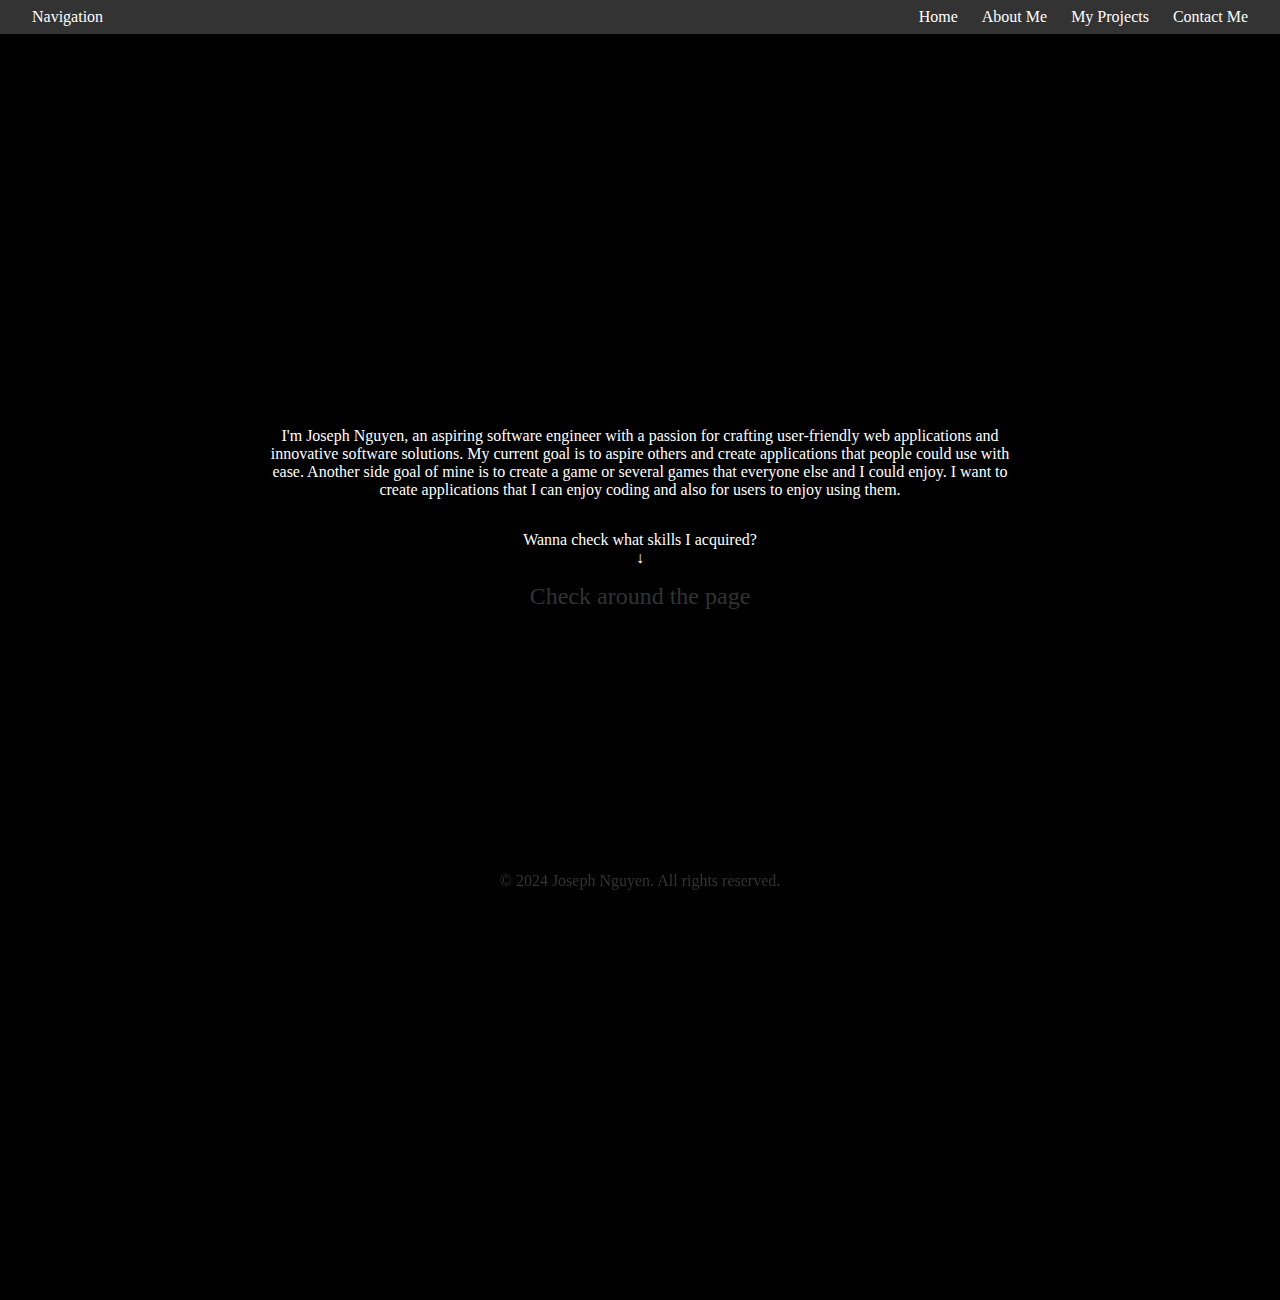
==== about.html @ 4ea5a6fb "Update about.html" ====
<!DOCTYPE html>
<html lang="en">

<head>
  <meta charset="UTF-8">
  <meta name="viewport" content="width=device-width, initial-scale=1.0">
  <link rel="stylesheet" href="styles.css">
  <link rel="stylesheet" href="about.css">
  <title>Who is Joseph Nguyen?</title>
</head>

<body>
  <!-- Nav Bar -->
  <header>
    <nav class="navbar">
      <div class="logo">Navigation</div>
      <ul class="nav-links">
        <li><a href="index.html">Home</a></li>
        <li><a href="about.html">About Me</a></li>
        <li><a href="projects.html">My Projects</a></li>
        <li><a href="contact.html">Contact Me</a></li>
      </ul>
    </nav>
  </header>

  <div class="about-container">
    <div class="about-text">
      <h2 class="headers">About Me</h2>
      <p>
        I'm Joseph Nguyen, an aspiring software engineer with a passion for crafting user-friendly
        web applications and innovative software solutions. My current goal is to aspire others and create
        applications
        that people could use with ease. Another side goal of mine is to create a game or several games that everyone
        else and I could enjoy.
        I want to create applications that I can enjoy coding and also for users to enjoy using them.
      </p>
    </div>
  </div>

  <div class="guide">
    <p>Wanna check what skills I acquired?</p>
    <p>&#8595;</p>
  </div>
  <div class="hidden-guide">
    <p class="hidden-content">Check around the page</p>
  </div>


  <p class="bottom-text">&copy; 2024 Joseph Nguyen. All rights reserved.</p>
  <script src="script.js"></script>
</body>

</html>
---- styles.css ----
/* General CSS */
* {
  margin: 0;
  padding: 0;
  box-sizing: border-box;
}

html {
  background: linear-gradient(60deg, red, pink, blue);
  background-size: 400% 400%;
  animation: gradient-animation 8s infinite;
  min-height: 100vh;
}

body {
  font-family: 'Times New Roman', Times, serif;
  min-height: 100%;
  color: #333;
}

@keyframes gradient-animation {
  0% {
    background-position: 0% 50%;
  }
  50% {
    background-position: 100% 50%;
  }
  100% {
    background-position: 0% 50%;
  } 
}

h1 {
  color: black;
  text-align: center;
  margin-top: 50px;
}

h2 {
  color: black;
  text-align: center;
  margin: auto;
}

.button {
  padding: 0.8rem 1.5rem;
  background-color: #007bff;
  color: white;
  text-decoration: none;
  border-radius: 5px;
  margin: 0.5rem;
  display: inline-block;
  transition: background-color 0.3s ease;
}

header {
  background-color: #333;
  color: white;
  padding: 0.5em 0;
  position: fixed;
  top: 0;
  width: 100%;
  z-index: 1000;
}

.button:hover {
  background-color: #0056b3;
}

.headers {
  color: black;
  text-align: center;
  margin: auto;
}

p {
  text-align: center;
}

p.bottom-text {
  position: fixed; /* Sticks to the viewport */
  bottom: 0;       /* Positions it at the bottom */
  width: 100%;     /* Makes it span the full width of the page */
  text-align: center; /* Centers the text */
  padding: 10px;   /* Optional: padding for spacing */
  z-index: 100;    /* Keeps it above other elements */
}

/* */


/* Nav bar */
.navbar {
  display: flex;
  justify-content: space-between;
  align-items: center;
  padding: 0 2em;
}

.nav-links {
  list-style: none;
  display: flex;
  margin: 0;
  padding: 0;
}

.nav-links li {
  margin-left: 1.5em;
}

.nav-links a {
  text-decoration: none;
  color: white;
  font-size: 1em;
  transition: color 0.3s;
}

.nav-links a:hover {
  color: #00bcd4;
}
/* */
---- about.css ----
/* About Section */

html {
  margin: 0;
  padding: 0;
  height: 100vh;
  background: black; /* Simulate darkness */
  color: white;
  overflow: hidden;
  cursor: none; /* Hide the default cursor */
}

.header {
  color: white;
}

.about-container {
  color: white;
  display: flex;
  align-items: center;
  justify-content: center;
  flex-wrap: wrap;
  gap: 1rem;
  margin: 2rem auto;
  max-width: 750px;
  margin-top: 400px;
}

.about-text {
  flex: 1; /* Allow the text to take up available space */
}

.about-photo {
  flex: 1; /* Allow the image to take up available space */
  text-align: center; /* Center the image horizontally if it's smaller */
}

.image-container {
  max-width: 300px;
  margin: 0, auto;
}

.image-container img {
  max-width: 100%;
  height: auto;
  display: block;
  height: auto; /* Maintain aspect ratio */
  border-radius: 10px; /* Optional: Add rounded corners */
  box-shadow: 0 4px 8px rgba(0, 0, 0, 0.1); /* Optional: Add a shadow */
}

.guide {
  color: white;
  position: relative;
  margin: 1rem;
}

/* The hidden content */
.hidden-content {
  position: relative;
  width: 100%;
  height: 100%;
  text-align: center;
  font-size: 1.5rem;
  display: flex;
  flex-direction: column;
  justify-content: center;
  align-items: center;
  background: black;
  z-index: -1;
}
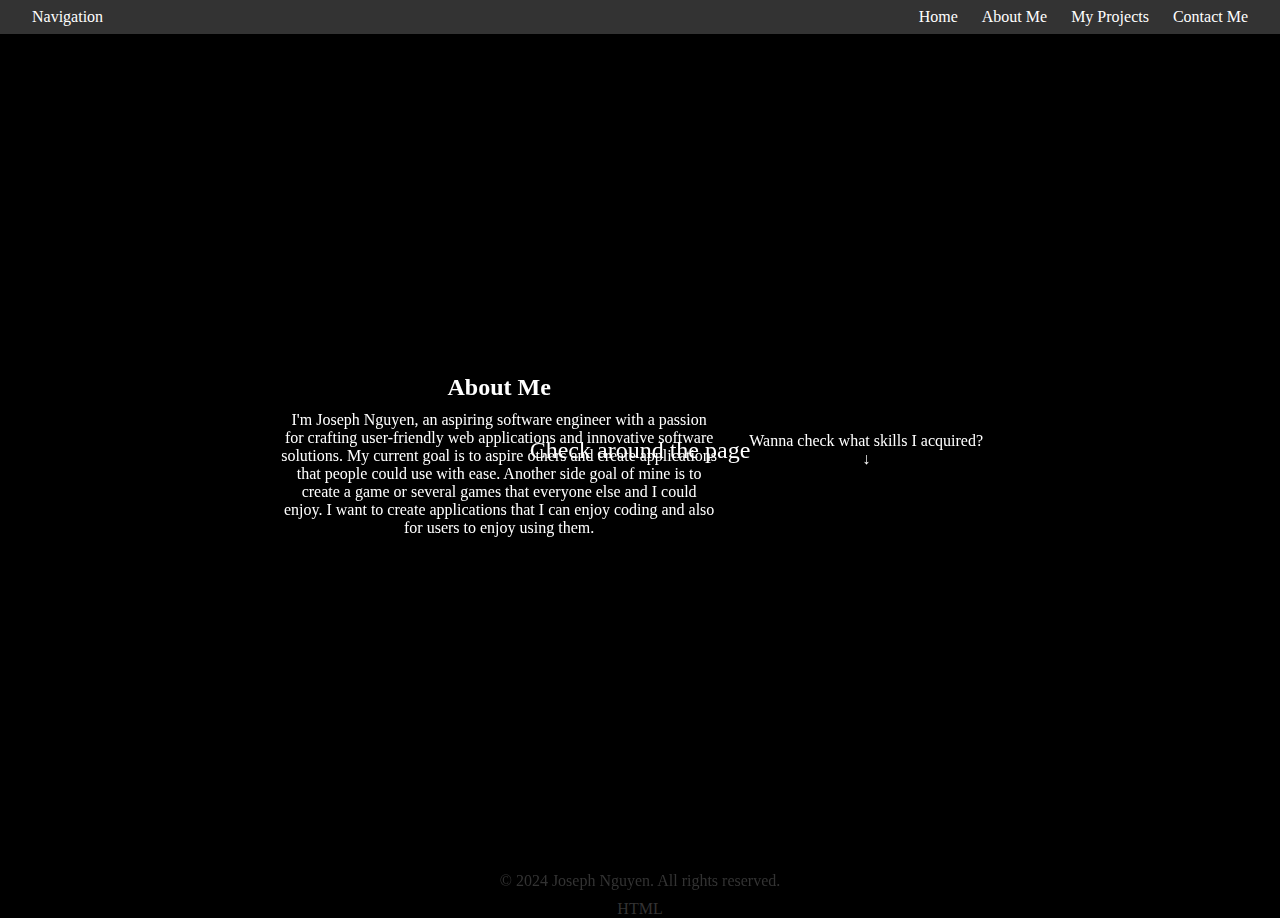
==== commit 82414fa6: "added hidden skill and move guide to about container div" ====
--- a/about.html
+++ b/about.html
@@ -35,16 +35,19 @@
         I want to create applications that I can enjoy coding and also for users to enjoy using them.
       </p>
     </div>
+    <div class="guide">
+      <p>Wanna check what skills I acquired?</p>
+      <p>&#8595;</p>
+    </div>
   </div>
 
-  <div class="guide">
-    <p>Wanna check what skills I acquired?</p>
-    <p>&#8595;</p>
-  </div>
-  <div class="hidden-guide">
-    <p class="hidden-content">Check around the page</p>
+  <div class="hidden-content">
+    <p>Check around the page</p>
   </div>
 
+  <div class="hidden-skill">
+    <p>HTML</p>
+  </div>
 
   <p class="bottom-text">&copy; 2024 Joseph Nguyen. All rights reserved.</p>
   <script src="script.js"></script>
--- a/about.css
+++ b/about.css
@@ -7,24 +7,34 @@
   background: black; /* Simulate darkness */
   color: white;
   overflow: hidden;
-  cursor: none; /* Hide the default cursor */
+
 }
 
-.header {
+.headers {
   color: white;
+  position: relative;
+  z-index: 10;
+  padding: 10px;
 }
 
 .about-container {
   color: white;
   display: flex;
-  align-items: center;
-  justify-content: center;
+  align-items: center; /* Center vertically */
+  justify-content: center; /* Center horizontally */
   flex-wrap: wrap;
   gap: 1rem;
-  margin: 2rem auto;
+  width: 100%; /* Ensure it spans the full width of the viewport */
   max-width: 750px;
-  margin-top: 400px;
+  height: 100vh; /* Take up the full viewport height */
+  padding: 1rem; /* Add some padding */
+  box-sizing: border-box; /* Ensure padding doesn't affect the layout size */
+  position: relative;
+  margin: 0 auto; /* Center horizontally (fallback) */
+  z-index: 10; /* Ensure it appears above the flashlight effect */
+  text-align: center; /* Align text content in the center */
 }
+
 
 .about-text {
   flex: 1; /* Allow the text to take up available space */
@@ -55,17 +65,32 @@
   margin: 1rem;
 }
 
-/* The hidden content */
 .hidden-content {
-  position: relative;
-  width: 100%;
-  height: 100%;
+  position: fixed; /* Ensure it stays in place */
+  top: 50%; /* Center vertically */
+  left: 50%; /* Center horizontally */
+  transform: translate(-50%, -50%);
   text-align: center;
   font-size: 1.5rem;
-  display: flex;
-  flex-direction: column;
-  justify-content: center;
-  align-items: center;
-  background: black;
-  z-index: -1;
-}+  color: white;
+  visibility: hidden; /* Hide initially */
+  opacity: 0;
+  transition: opacity 0.3s ease-in-out, visibility 0.3s ease-in-out;
+}
+
+body:hover .hidden-content {
+  visibility: visible;
+  opacity: 1; /* Gradually make it visible */
+}
+
+body::before {
+  content: '';
+  position: fixed;
+  top: 0;
+  left: 0;
+  background: radial-gradient(circle, transparent 100px, black 200px); /* Flashlight effect */
+  pointer-events: none; /* Allow interaction below the flashlight */
+  transform: translate(calc(var(--x, 50%) - 100px), calc(var(--y, 50%) - 100px));
+  transition: transform 0.1s ease-out;
+  z-index: 100; /* Make sure it’s above the main page but below text */
+}
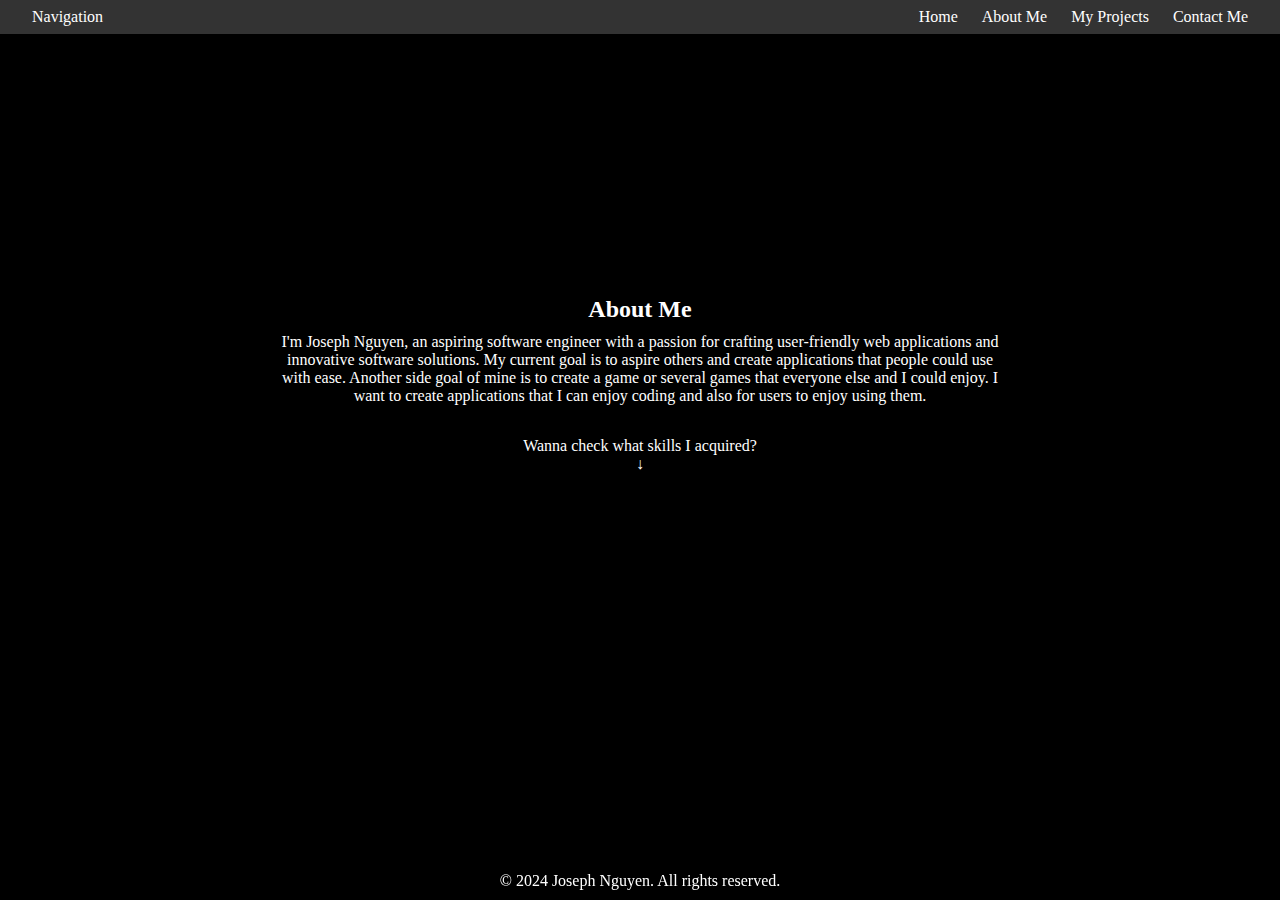
==== commit 9edd252a: "Added more skills and make it all hidden to all of them" ====
--- a/about.html
+++ b/about.html
@@ -45,9 +45,12 @@
     <p>Check around the page</p>
   </div>
 
-  <div class="hidden-skill">
-    <p>HTML</p>
-  </div>
+  <div class="hidden-skill" data-bottom="40%" data-left="20%"><p>HTML</p></div>
+  <div class="hidden-skill" data-bottom="20%" data-left="50%"><p>CSS</p></div>
+  <div class="hidden-skill" data-bottom="60%" data-left="80%"><p>C++</p></div>
+  <div class="hidden-skill" data-bottom="40%" data-left="90%"><p>C#</p></div>
+  <div class="hidden-skill" data-bottom="40%" data-left="90%"><p>Communications</p></div>
+  <div class="hidden-skill" data-bottom="40%" data-left="90%"><p>Time-Management</p></div>
 
   <p class="bottom-text">&copy; 2024 Joseph Nguyen. All rights reserved.</p>
   <script src="script.js"></script>
--- a/about.css
+++ b/about.css
@@ -7,7 +7,27 @@
   background: black; /* Simulate darkness */
   color: white;
   overflow: hidden;
+}
 
+body {
+  margin: 0;
+  padding: 0;
+  height: 100vh;
+  background: black;
+  color: white;
+  overflow: hidden;
+}
+
+body::before {
+  content: '';
+  position: fixed;
+  top: 0;
+  left: 0;
+  background: radial-gradient(circle, transparent 100px, black 200px); /* Flashlight effect */
+  pointer-events: none; /* Allow interaction below the flashlight */
+  transform: translate(calc(var(--x, 50%) - 100px), calc(var(--y, 50%) - 100px));
+  transition: transform 0.05s ease-out;
+  z-index: 100; /* Make sure it’s above the main page but below text */
 }
 
 .headers {
@@ -26,12 +46,12 @@
   gap: 1rem;
   width: 100%; /* Ensure it spans the full width of the viewport */
   max-width: 750px;
-  height: 100vh; /* Take up the full viewport height */
   padding: 1rem; /* Add some padding */
   box-sizing: border-box; /* Ensure padding doesn't affect the layout size */
   position: relative;
   margin: 0 auto; /* Center horizontally (fallback) */
-  z-index: 10; /* Ensure it appears above the flashlight effect */
+  top: 30%;
+  z-index: 100; /* Ensure it appears above the flashlight effect */
   text-align: center; /* Align text content in the center */
 }
 
@@ -40,36 +60,19 @@
   flex: 1; /* Allow the text to take up available space */
 }
 
-.about-photo {
-  flex: 1; /* Allow the image to take up available space */
-  text-align: center; /* Center the image horizontally if it's smaller */
-}
-
-.image-container {
-  max-width: 300px;
-  margin: 0, auto;
-}
-
-.image-container img {
-  max-width: 100%;
-  height: auto;
-  display: block;
-  height: auto; /* Maintain aspect ratio */
-  border-radius: 10px; /* Optional: Add rounded corners */
-  box-shadow: 0 4px 8px rgba(0, 0, 0, 0.1); /* Optional: Add a shadow */
-}
-
 .guide {
   color: white;
-  position: relative;
+  width: 100%; /* Ensure it spans the full width of the viewport */
   margin: 1rem;
+  top: 80%;
+  text-align: center;
 }
 
 .hidden-content {
   position: fixed; /* Ensure it stays in place */
-  top: 50%; /* Center vertically */
+  bottom: 45%; /* Center vertically */
   left: 50%; /* Center horizontally */
-  transform: translate(-50%, -50%);
+  transform: translate(-50%, 0);
   text-align: center;
   font-size: 1.5rem;
   color: white;
@@ -78,19 +81,24 @@
   transition: opacity 0.3s ease-in-out, visibility 0.3s ease-in-out;
 }
 
-body:hover .hidden-content {
+.hidden-skill {
+  position: fixed; /* Ensure it stays in place */
+  bottom: 30%; /* Center vertically */
+  left: 30%; /* Center horizontally */
+  text-align: center;
+  font-size: 1.5rem;
+  color: white;
+  visibility: hidden; /* Hide initially */
+  opacity: 0;
+  transition: opacity 0.3s ease-in-out, visibility 0.3s ease-in-out;
+}
+
+.hidden-content:hover {
   visibility: visible;
   opacity: 1; /* Gradually make it visible */
 }
 
-body::before {
-  content: '';
-  position: fixed;
-  top: 0;
-  left: 0;
-  background: radial-gradient(circle, transparent 100px, black 200px); /* Flashlight effect */
-  pointer-events: none; /* Allow interaction below the flashlight */
-  transform: translate(calc(var(--x, 50%) - 100px), calc(var(--y, 50%) - 100px));
-  transition: transform 0.1s ease-out;
-  z-index: 100; /* Make sure it’s above the main page but below text */
-}
+.hidden-skill:hover {
+  visibility: visible;
+  opacity: 1; /* Gradually make it visible */
+}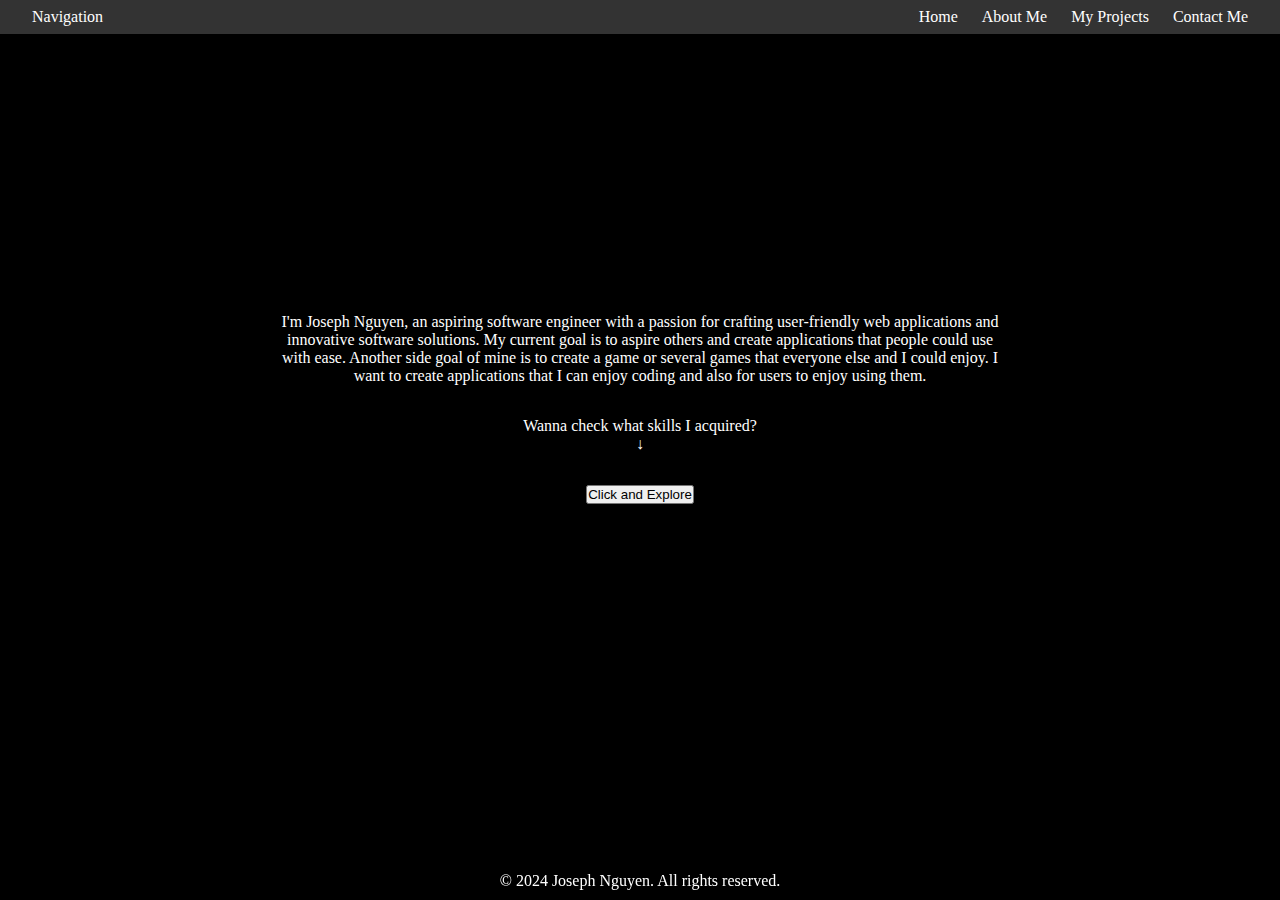
==== commit 8b48f389: "Update about.html" ====
--- a/about.html
+++ b/about.html
@@ -25,7 +25,7 @@
 
   <div class="about-container">
     <div class="about-text">
-      <h2 class="headers">About Me</h2>
+      <h2 class="about-header">About Me</h2>
       <p>
         I'm Joseph Nguyen, an aspiring software engineer with a passion for crafting user-friendly
         web applications and innovative software solutions. My current goal is to aspire others and create
@@ -39,18 +39,18 @@
       <p>Wanna check what skills I acquired?</p>
       <p>&#8595;</p>
     </div>
+    <div class="exposed-button">
+      <button>Click and Explore</button>
+    </div>
   </div>
 
-  <div class="hidden-content">
-    <p>Check around the page</p>
-  </div>
 
   <div class="hidden-skill" data-bottom="40%" data-left="20%"><p>HTML</p></div>
   <div class="hidden-skill" data-bottom="20%" data-left="50%"><p>CSS</p></div>
   <div class="hidden-skill" data-bottom="60%" data-left="80%"><p>C++</p></div>
   <div class="hidden-skill" data-bottom="40%" data-left="90%"><p>C#</p></div>
-  <div class="hidden-skill" data-bottom="40%" data-left="90%"><p>Communications</p></div>
-  <div class="hidden-skill" data-bottom="40%" data-left="90%"><p>Time-Management</p></div>
+  <div class="hidden-skill" data-bottom="80%" data-left="15%"><p>Communications</p></div>
+  <div class="hidden-skill" data-bottom="85%" data-left="60%"><p>Time-Management</p></div>
 
   <p class="bottom-text">&copy; 2024 Joseph Nguyen. All rights reserved.</p>
   <script src="script.js"></script>
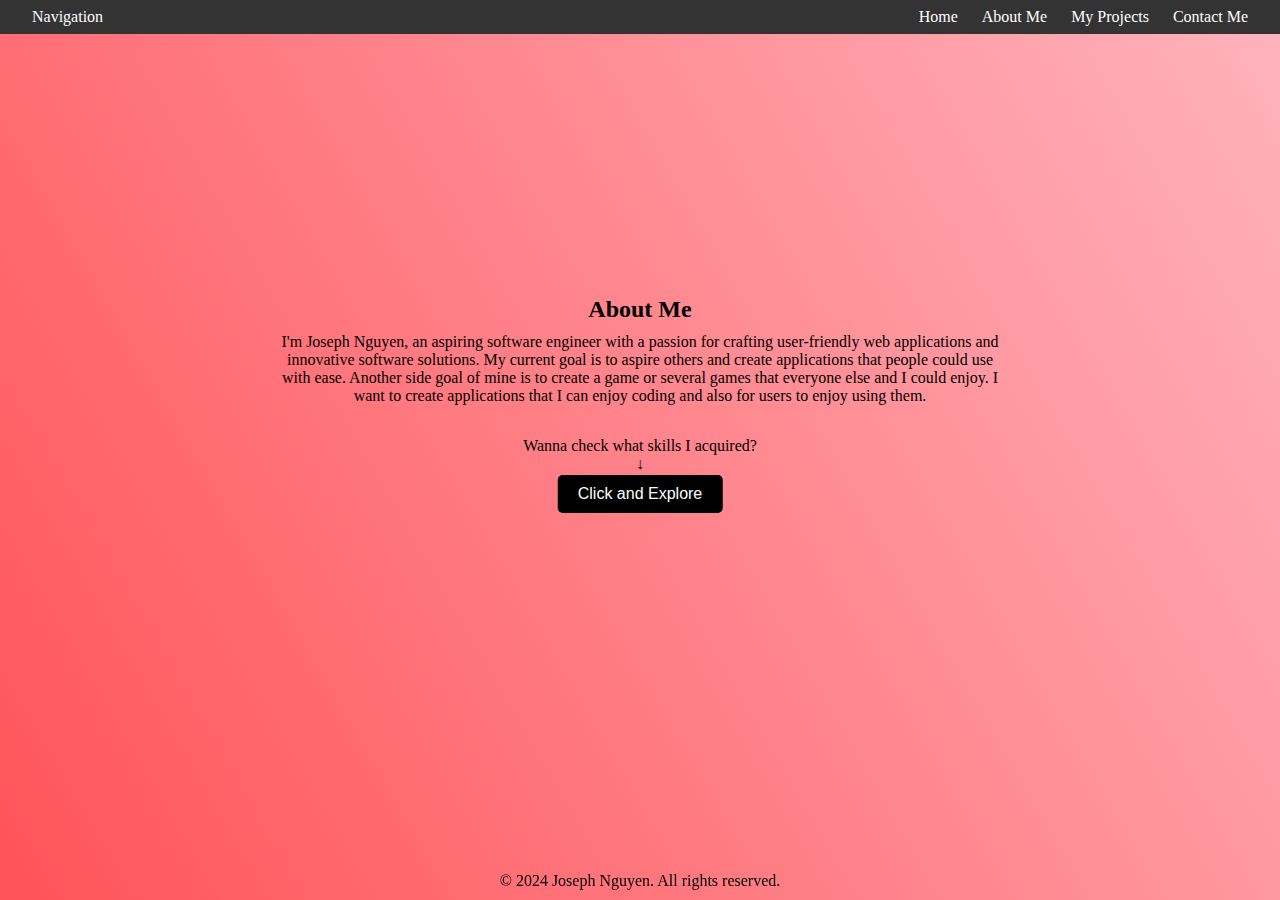
==== commit 61995d91: "fixed button position" ====
--- a/about.html
+++ b/about.html
@@ -39,8 +39,8 @@
       <p>Wanna check what skills I acquired?</p>
       <p>&#8595;</p>
     </div>
-    <div class="exposed-button">
-      <button>Click and Explore</button>
+    <div>
+      <button class="exposed-button">Click and Explore</button>
     </div>
   </div>
 
--- a/styles.css
+++ b/styles.css
@@ -78,6 +78,7 @@
 }
 
 p.bottom-text {
+  color: black;
   position: fixed; /* Sticks to the viewport */
   bottom: 0;       /* Positions it at the bottom */
   width: 100%;     /* Makes it span the full width of the page */
--- a/about.css
+++ b/about.css
@@ -4,8 +4,7 @@
   margin: 0;
   padding: 0;
   height: 100vh;
-  background: black; /* Simulate darkness */
-  color: white;
+  color: black;
   overflow: hidden;
 }
 
@@ -13,7 +12,6 @@
   margin: 0;
   padding: 0;
   height: 100vh;
-  background: black;
   color: white;
   overflow: hidden;
 }
@@ -30,15 +28,14 @@
   z-index: 100; /* Make sure it’s above the main page but below text */
 }
 
-.headers {
-  color: white;
+.about-header {
   position: relative;
   z-index: 10;
   padding: 10px;
 }
 
 .about-container {
-  color: white;
+  color: black;
   display: flex;
   align-items: center; /* Center vertically */
   justify-content: center; /* Center horizontally */
@@ -61,29 +58,36 @@
 }
 
 .guide {
-  color: white;
   width: 100%; /* Ensure it spans the full width of the viewport */
   margin: 1rem;
   top: 80%;
   text-align: center;
 }
 
-.hidden-content {
-  position: fixed; /* Ensure it stays in place */
-  bottom: 45%; /* Center vertically */
+.exposed-button {
+  padding: 10px 20px;
+  font-size: 16px;
+  background-color: black;
+  color: white;
+  border: none;
+  border-radius: 5px;
+  cursor: pointer;
+  position: fixed; /* Center relative to viewport */
+  bottom: 43%; /* Center vertically */
   left: 50%; /* Center horizontally */
   transform: translate(-50%, 0);
   text-align: center;
-  font-size: 1.5rem;
-  color: white;
-  visibility: hidden; /* Hide initially */
-  opacity: 0;
-  transition: opacity 0.3s ease-in-out, visibility 0.3s ease-in-out;
+  z-index: 100;
 }
+
+.exposed-button:hover {
+  background-color: #007bff;
+}
+
 
 .hidden-skill {
   position: fixed; /* Ensure it stays in place */
-  bottom: 30%; /* Center vertically */
+  bottom: 35%; /* Center vertically */
   left: 30%; /* Center horizontally */
   text-align: center;
   font-size: 1.5rem;
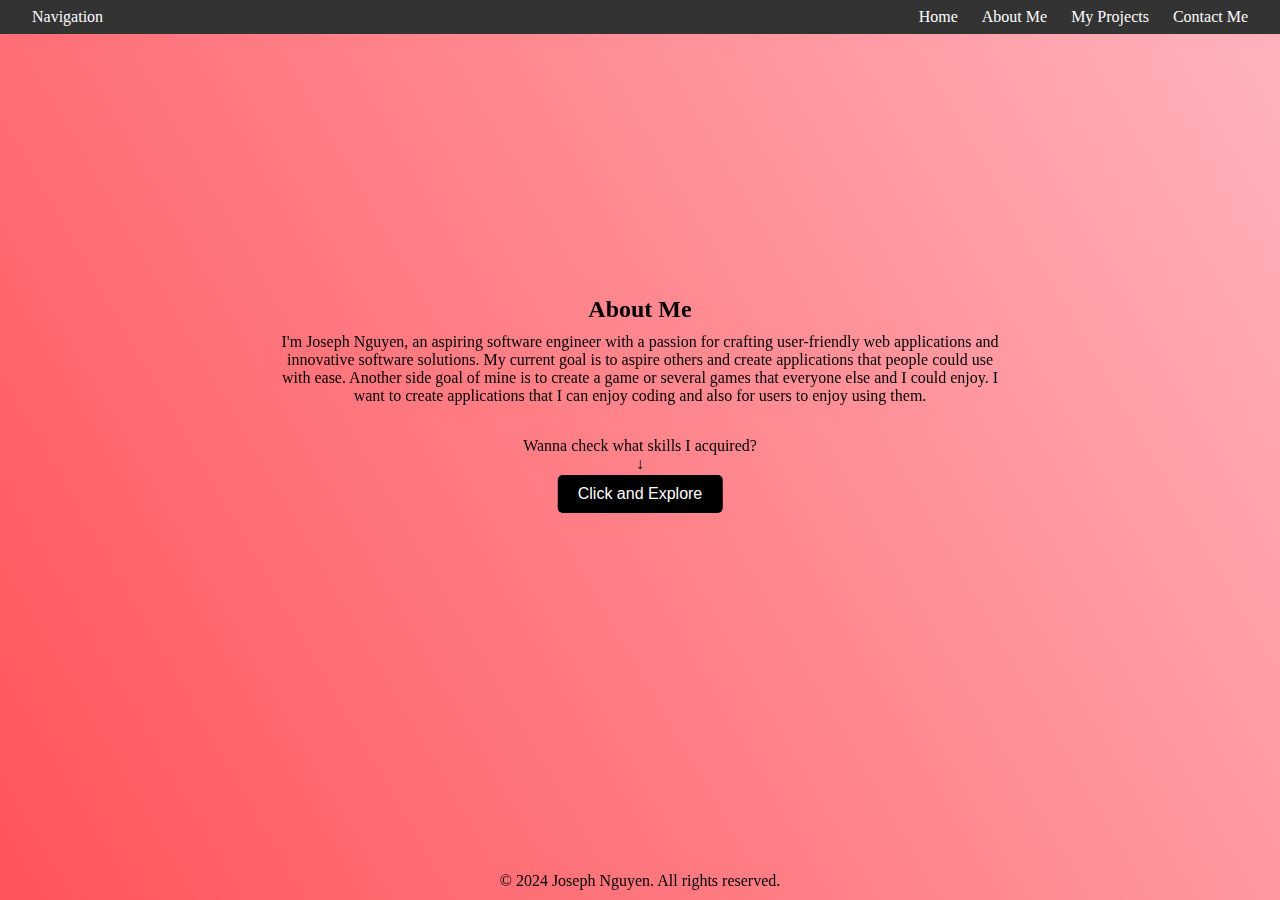
==== commit d2393f93: "working on flashlight on about page cp" ====
--- a/about.html
+++ b/about.html
@@ -6,7 +6,7 @@
   <meta name="viewport" content="width=device-width, initial-scale=1.0">
   <link rel="stylesheet" href="styles.css">
   <link rel="stylesheet" href="about.css">
-  <title>Who is Joseph Nguyen?</title>
+  <title>About Joseph Nguyen</title>
 </head>
 
 <body>
@@ -44,6 +44,7 @@
     </div>
   </div>
 
+  <div class="flashlight"></div>
 
   <div class="hidden-skill" data-bottom="40%" data-left="20%"><p>HTML</p></div>
   <div class="hidden-skill" data-bottom="20%" data-left="50%"><p>CSS</p></div>
--- a/styles.css
+++ b/styles.css
@@ -89,6 +89,12 @@
 
 /* */
 
+/* Images */
+img  {
+  width: auto;
+  height: 200px;  
+}
+
 
 /* Nav bar */
 .navbar {
--- a/about.css
+++ b/about.css
@@ -21,7 +21,7 @@
   position: fixed;
   top: 0;
   left: 0;
-  background: radial-gradient(circle, transparent 100px, black 200px); /* Flashlight effect */
+  background: radial-gradient(circle 100px at var(--x) var(--y), rgba(0, 0, 0, 0) 20%, rgba(0, 0, 0, 0.8) 60%);  
   pointer-events: none; /* Allow interaction below the flashlight */
   transform: translate(calc(var(--x, 50%) - 100px), calc(var(--y, 50%) - 100px));
   transition: transform 0.05s ease-out;
@@ -84,7 +84,6 @@
   background-color: #007bff;
 }
 
-
 .hidden-skill {
   position: fixed; /* Ensure it stays in place */
   bottom: 35%; /* Center vertically */
@@ -97,12 +96,18 @@
   transition: opacity 0.3s ease-in-out, visibility 0.3s ease-in-out;
 }
 
-.hidden-content:hover {
+.hidden-skill:hover {
   visibility: visible;
   opacity: 1; /* Gradually make it visible */
 }
 
-.hidden-skill:hover {
-  visibility: visible;
-  opacity: 1; /* Gradually make it visible */
+.flashlight {
+  position: fixed;
+  top: 0;
+  left: 0;
+  width: 100vw;
+  height: 100vh;
+  opacity: 0;
+  background: radial-gradient(circle 100px at var(--x) var(--y), rgba(0, 0, 0, 0) 20%, rgba(0, 0, 0, 0.8) 60%);
+  pointer-events: none;
 }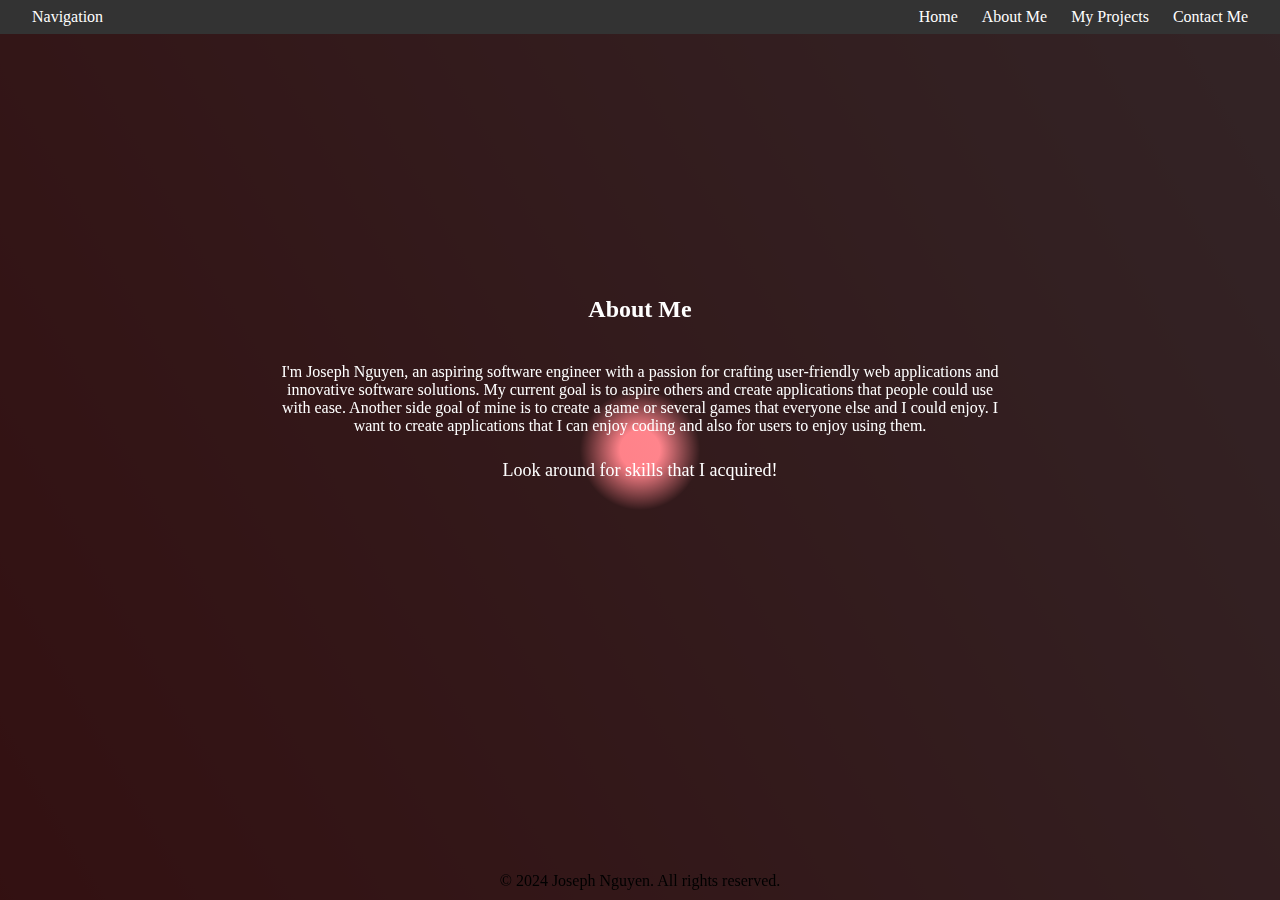
==== commit 8d205c05: "Scrap the button changing bg and able to create a flashlight" ====
--- a/about.html
+++ b/about.html
@@ -33,14 +33,8 @@
         that people could use with ease. Another side goal of mine is to create a game or several games that everyone
         else and I could enjoy.
         I want to create applications that I can enjoy coding and also for users to enjoy using them.
+        <p class="guide">Look around for skills that I acquired!</p>
       </p>
-    </div>
-    <div class="guide">
-      <p>Wanna check what skills I acquired?</p>
-      <p>&#8595;</p>
-    </div>
-    <div>
-      <button class="exposed-button">Click and Explore</button>
     </div>
   </div>
 
--- a/about.css
+++ b/about.css
@@ -1,4 +1,9 @@
 /* About Section */
+
+:root {
+  --x: 50vw;
+  --y: 50vh;
+}
 
 html {
   margin: 0;
@@ -29,9 +34,11 @@
 }
 
 .about-header {
+  color: white;
   position: relative;
   z-index: 10;
   padding: 10px;
+  margin-bottom: 30px;
 }
 
 .about-container {
@@ -52,36 +59,14 @@
   text-align: center; /* Align text content in the center */
 }
 
-
 .about-text {
+  color: white;
   flex: 1; /* Allow the text to take up available space */
 }
 
 .guide {
-  width: 100%; /* Ensure it spans the full width of the viewport */
-  margin: 1rem;
-  top: 80%;
-  text-align: center;
-}
-
-.exposed-button {
-  padding: 10px 20px;
-  font-size: 16px;
-  background-color: black;
-  color: white;
-  border: none;
-  border-radius: 5px;
-  cursor: pointer;
-  position: fixed; /* Center relative to viewport */
-  bottom: 43%; /* Center vertically */
-  left: 50%; /* Center horizontally */
-  transform: translate(-50%, 0);
-  text-align: center;
-  z-index: 100;
-}
-
-.exposed-button:hover {
-  background-color: #007bff;
+  margin-top: 25px;
+  font-size: large;
 }
 
 .hidden-skill {
@@ -107,7 +92,7 @@
   left: 0;
   width: 100vw;
   height: 100vh;
-  opacity: 0;
+  opacity: 1;
   background: radial-gradient(circle 100px at var(--x) var(--y), rgba(0, 0, 0, 0) 20%, rgba(0, 0, 0, 0.8) 60%);
   pointer-events: none;
 }